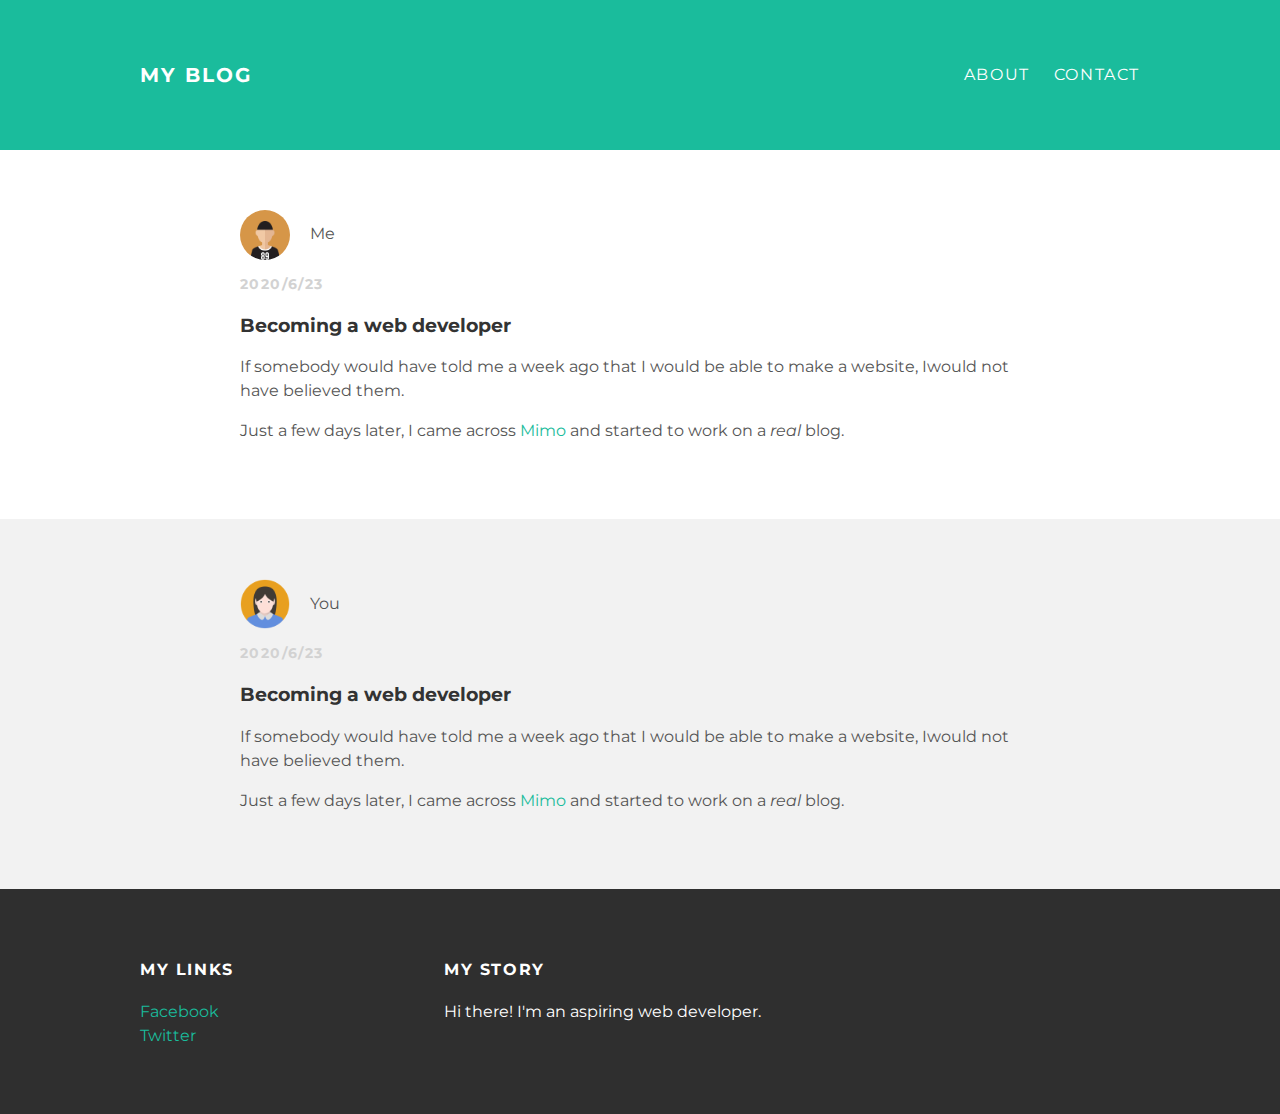
==== index.html @ 5ac568f1 "Add files via upload" ====
<!DOCTYPE html>
<html lang="en" dir="ltr">
  <head>
    <meta charset="utf-8">
    <title>My Blog</title>
    <link rel="stylesheet" type="text/css" href="styles.css">
  </head>
  <body>
    <div id="header">
      <div class="container">
        <a id="header-title" href="index.html">My Blog</a>
        <ul id="header-nav">
          <li><a href="about.html">About</a></li>
          <li><a href="mailto:berj.hui@gmail.com">Contact</a></li>
        </ul>
      </div>
    </div>
    <div id="content">

      <div class="post-container">
        <div class="post">
          <div class="post-author">
            <img src="man.png">
            <span>Me</span>
          </div>
          <p class="post-date">2020/6/23</p>
          <h3 class="post-title">Becoming a web developer</h3>
          <div class="post-content">
            <p>If somebody would have told me a week ago that I would be able to
               make a website, Iwould not have believed them.</p>
            <p>Just a few days later, I came across
              <a href="https://getmimo.com/">Mimo</a> and started to work on
              a <em>real</em> blog.</p>
          </div>
        </div>
      </div>

      <div class="post-container">
        <div class="post">
          <div class="post-author">
            <img src="woman.png">
            <span>You</span>
          </div>
          <p class="post-date">2020/6/23</p>
          <h3 class="post-title">Becoming a web developer</h3>
          <div class="post-content">
            <p>If somebody would have told me a week ago that I would be able to
               make a website, Iwould not have believed them.</p>
            <p>Just a few days later, I came across
              <a href="https://getmimo.com/">Mimo</a> and started to work on
              a <em>real</em> blog.</p>
          </div>
        </div>
      </div>

    </div>
    <div id="footer">
      <div class="container">
        <div class="column">
          <h4>My Links</h4>
          <p>
            <a href="https://facebook.com/me">Facebook</a>
            <br>
            <a href="https://twitter.com/me">Twitter</a>
          </p>
        </div>
        <div class="column">
          <h4>My Story</h4>
          <p>Hi there! I'm an aspiring web developer.</p>
        </div>
      </div>
    </div>
  </body>
</html>
---- styles.css ----
@import url(http://fonts.googleapis.com/css?family=Montserrat:400,700);

body {
  color: #555;
  margin: 0;

  font-family: 'Montserrat', sans-serif;
}

#header {
  background-color: #1abc9c;
  height: 150px;
  line-height: 150px;
}

#header a {
  color:white;
  text-decoration: none;

  text-transform: uppercase;
  letter-spacing: 0.1em;
}

#header a:hover {
  color: #222;
}

#header-title {
  display: block;
  float: left;

  font-size: 20px;
  font-weight: bold;
}

#header-nav {
  display: block;
  float: right;
  margin-top: 0;
}

#header-nav li{
  display: inline;
  padding-left: 20px;
}

.container {
  max-width: 1000px;
  margin: 0 auto;
}


#footer {
  background-color: #2f2f2f;
  padding: 50px 0;
}

#footer h4{
  color: white;
  text-transform: uppercase;
  letter-spacing: 0.1em;
}

#footer p {
  color: white;
}

a {
  color: #1abc9c;
  text-decoration: none;
}

a:hover {
  color: #F6A623;
}

.column {
  min-width: 300px;
  display: inline-block;
  vertical-align: top;
}

.post, .about {
  max-width: 800px;
  margin: 0 auto;
  padding: 60px 0;
}

.post-container:nth-child(even) {
  background-color: #f2f2f2;
}

.post-author img {
  width: 50px;
  height: 50px;
  vertical-align: middle;
  border-radius: 50%;
}

.post-author span {
  margin-left: 16px;
}

.post-date {
  color: #D2D2D2;

  font-size: 14px;
  font-weight: bold;

  text-transform: uppercase;
  letter-spacing: 0.1em;
}

.about img {
  width: 200px;
  height: 200px;
  border-radius: 50%;
}

.about {
  text-align: center;
}

h1, h2, h3, h4 {
  color: #333;
}

p {
  line-height: 1.5;
}
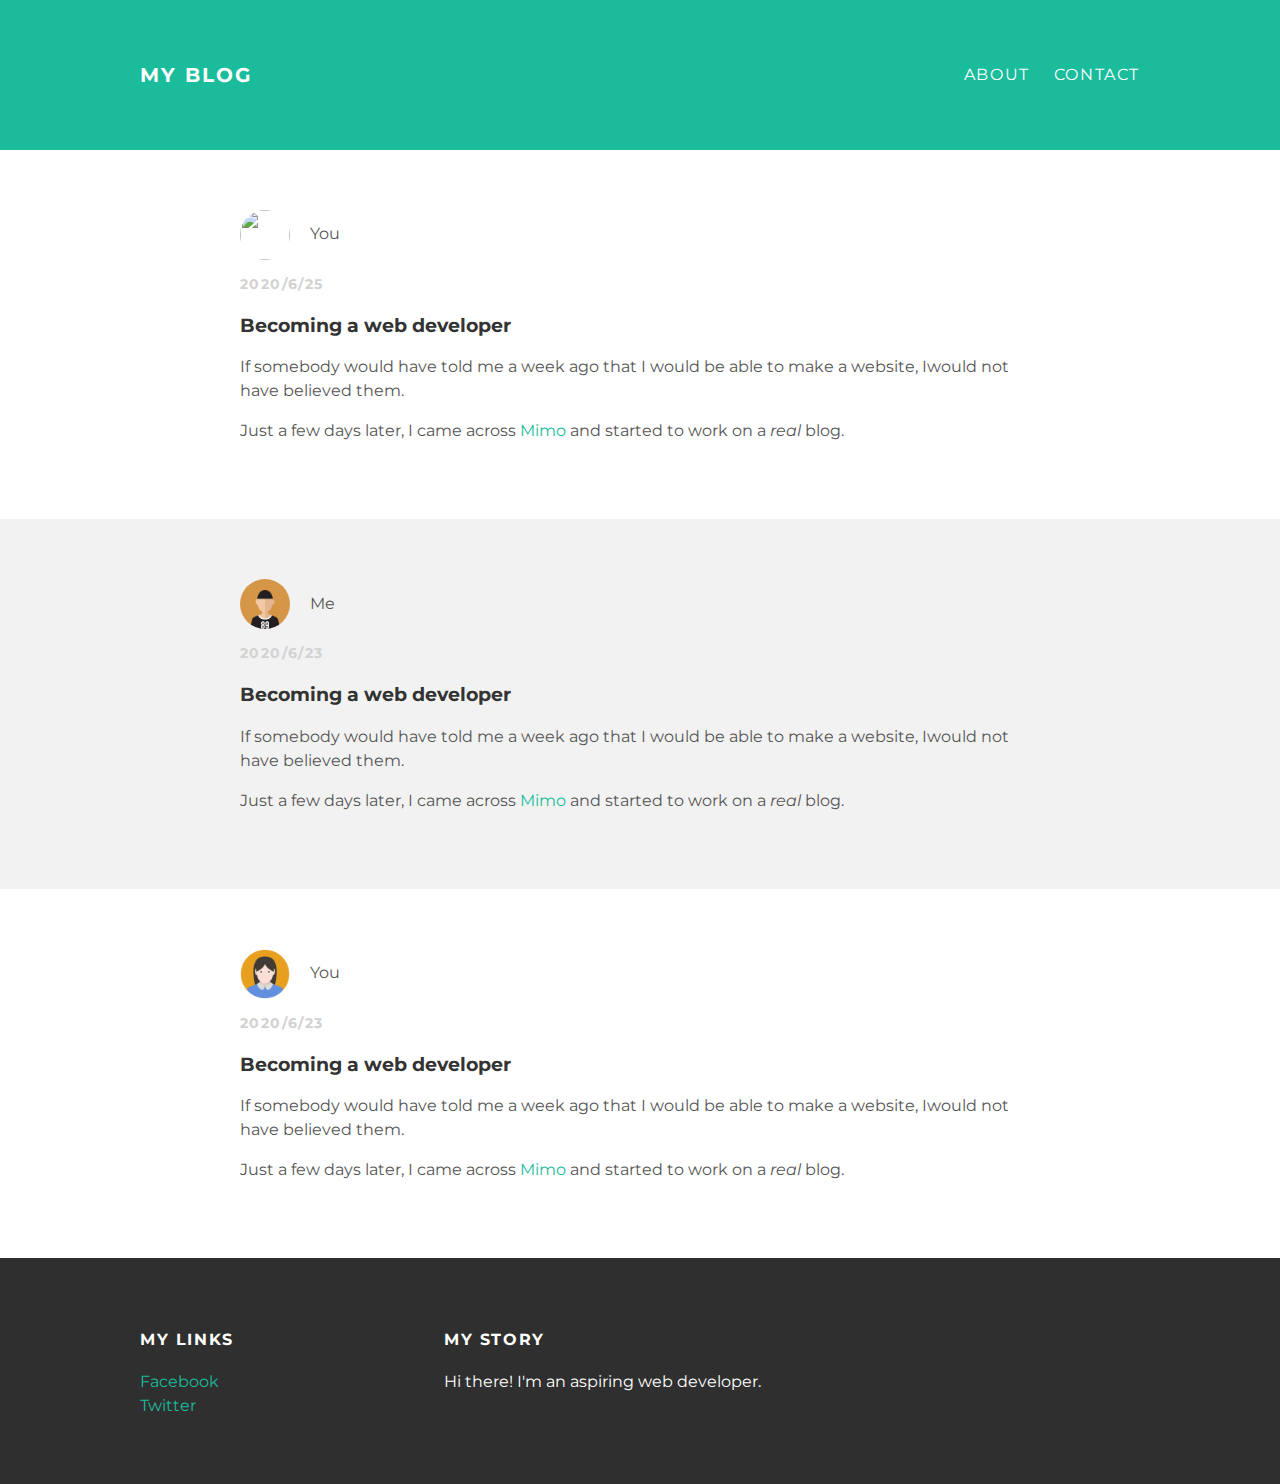
==== commit 33a86e05: "Update index.html" ====
--- a/index.html
+++ b/index.html
@@ -17,6 +17,24 @@
     </div>
     <div id="content">
 
+      <div class="post-container">
+        <div class="post">
+          <div class="post-author">
+            <img src="man2.png">
+            <span>You</span>
+          </div>
+          <p class="post-date">2020/6/25</p>
+          <h3 class="post-title">Becoming a web developer</h3>
+          <div class="post-content">
+            <p>If somebody would have told me a week ago that I would be able to
+               make a website, Iwould not have believed them.</p>
+            <p>Just a few days later, I came across
+              <a href="https://getmimo.com/">Mimo</a> and started to work on
+              a <em>real</em> blog.</p>
+          </div>
+        </div>
+      </div>
+      
       <div class="post-container">
         <div class="post">
           <div class="post-author">
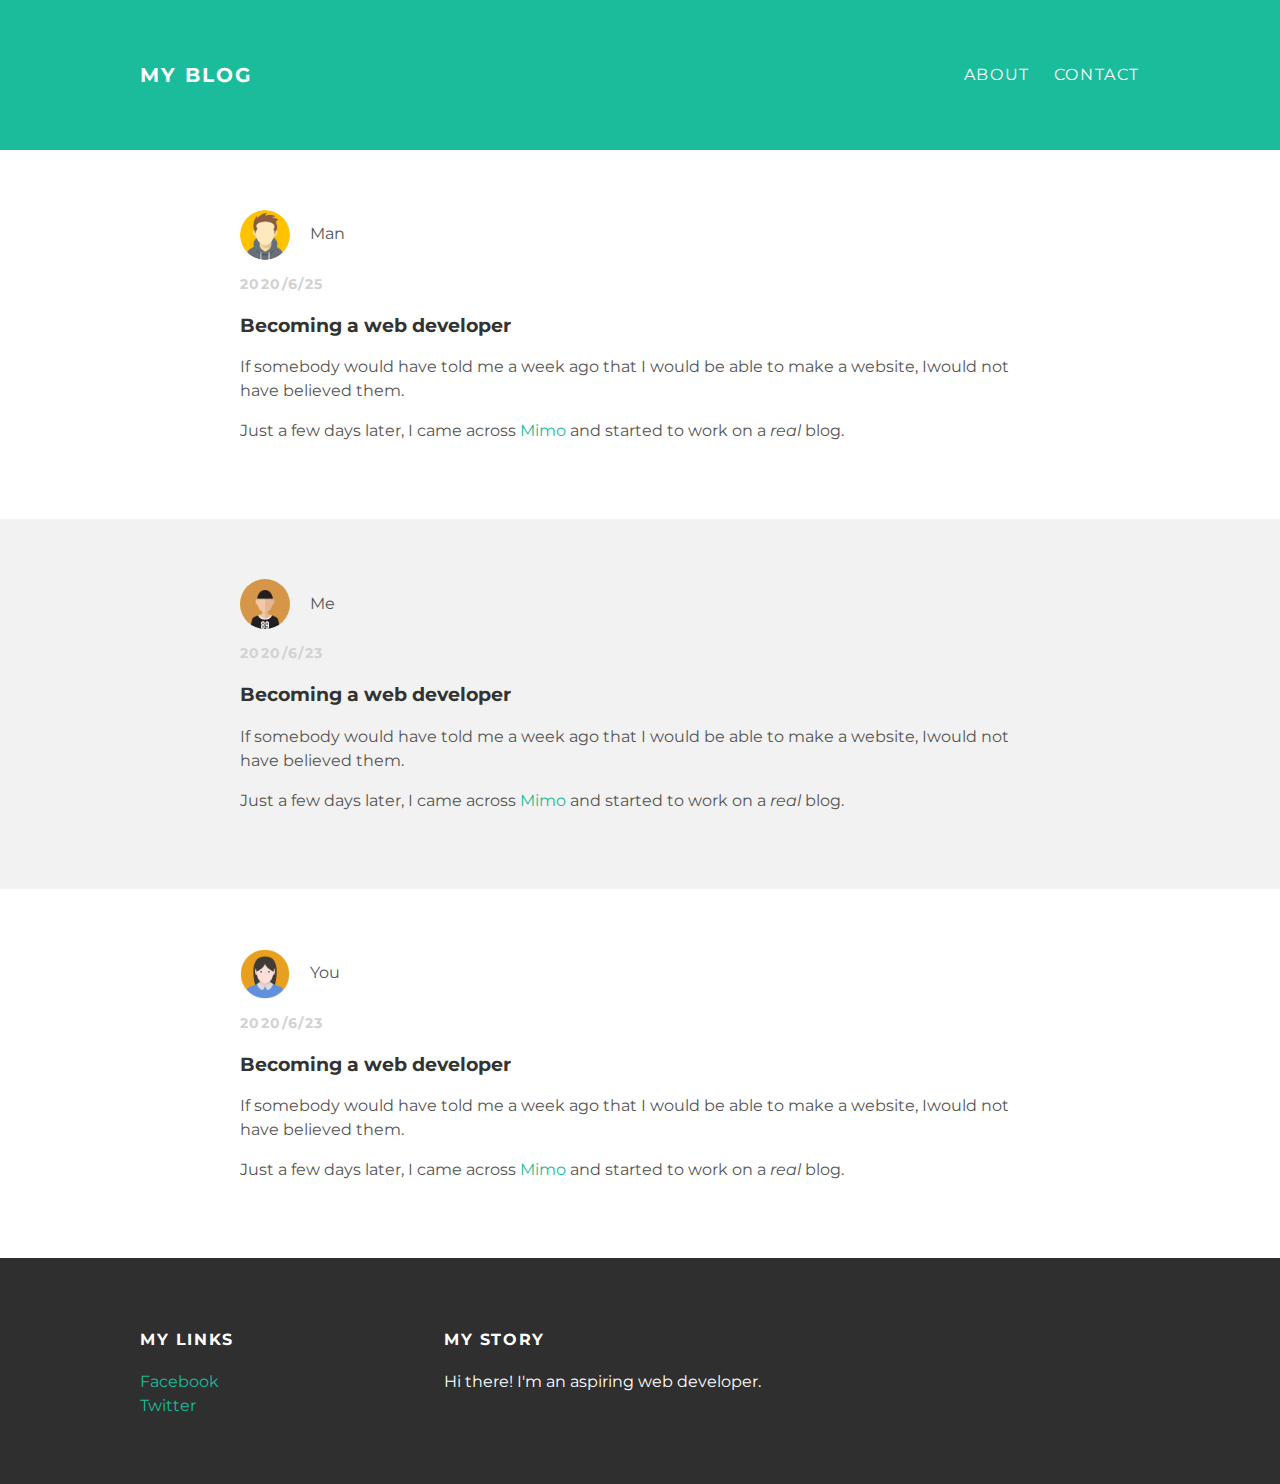
==== commit a85c9ea2: "Update index.html" ====
--- a/index.html
+++ b/index.html
@@ -21,7 +21,7 @@
         <div class="post">
           <div class="post-author">
             <img src="man2.png">
-            <span>You</span>
+            <span>Man</span>
           </div>
           <p class="post-date">2020/6/25</p>
           <h3 class="post-title">Becoming a web developer</h3>
